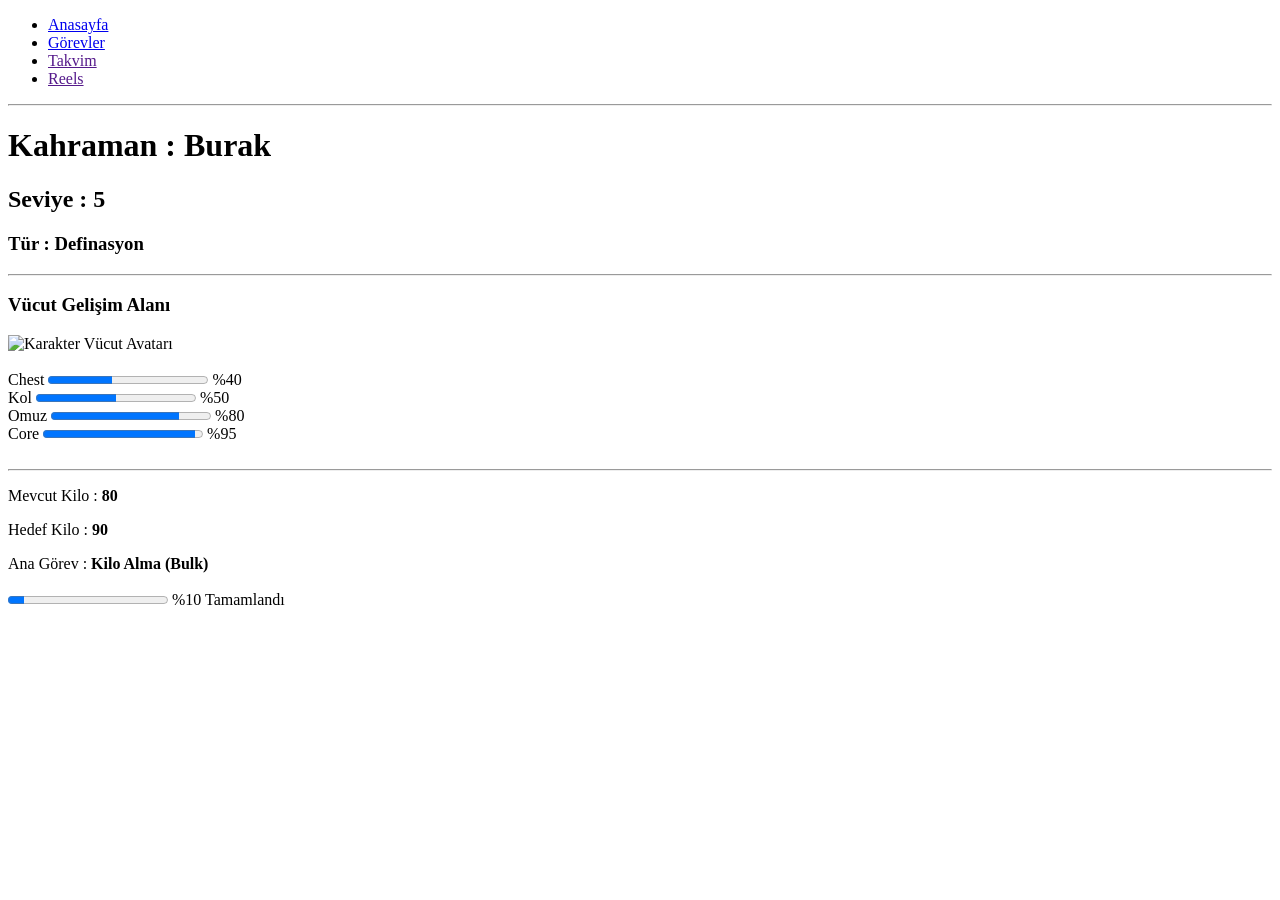
==== html/anasayfa.html @ 25a47329 "02-anasayfa oluşturuldu" ====
<!DOCTYPE html>

<html>
    <head lang="tr">
        <meta charset="utf-8">
    </head>
    
    <body>
        <nav id="anamenu">
            <ul>
                <li><a href="anasayfa.html">Anasayfa</a></li>
                <li><a href="gunluk_gorevler.html">Görevler</a></li>
                <li><a href="">Takvim</a></li>
                <li><a href="">Reels</a></li>
            </ul>
        </nav>
        <hr>
        <div id="karakter_kimlik">
            <h1>Kahraman : Burak</h1>
            <h2>Seviye : 5</h2>
            <h3>Tür : Definasyon </h3>
        </div>
    
        <hr>

        <div id="avatar_alani">
            <h3>Vücut Gelişim Alanı</h3>

            <img src="../asset/anatomik_vucut_placholder." alt="Karakter Vücut Avatarı" width="300">
            <br><br>
            
            <label> Chest </label>
            <progress value="40" max="100" ></progress> <span>%40</span>
            <br>
            <label>Kol</label>
            <progress value="50" max="100"></progress> <span>%50</span>
            <br>
            <label>Omuz</label>
            <progress value="80" max="100"></progress> <span>%80</span>
            <br>
            <label>Core</label>
            <progress value="95" max="100"></progress> <span>%95</span>

        </div>
        
        <br> <hr>
        
        <div id="istatistik_alani">
            <p>Mevcut Kilo : <strong>80</strong></p>
            
            <p>Hedef Kilo : <strong>90</strong></p>
            
            <label>Ana Görev : <strong>Kilo Alma (Bulk)</strong></label>
            
            <br><br>
            
            <progress value="10" max="100"></progress> <span>%10 Tamamlandı</span>

        </div>




    </body>
</html>
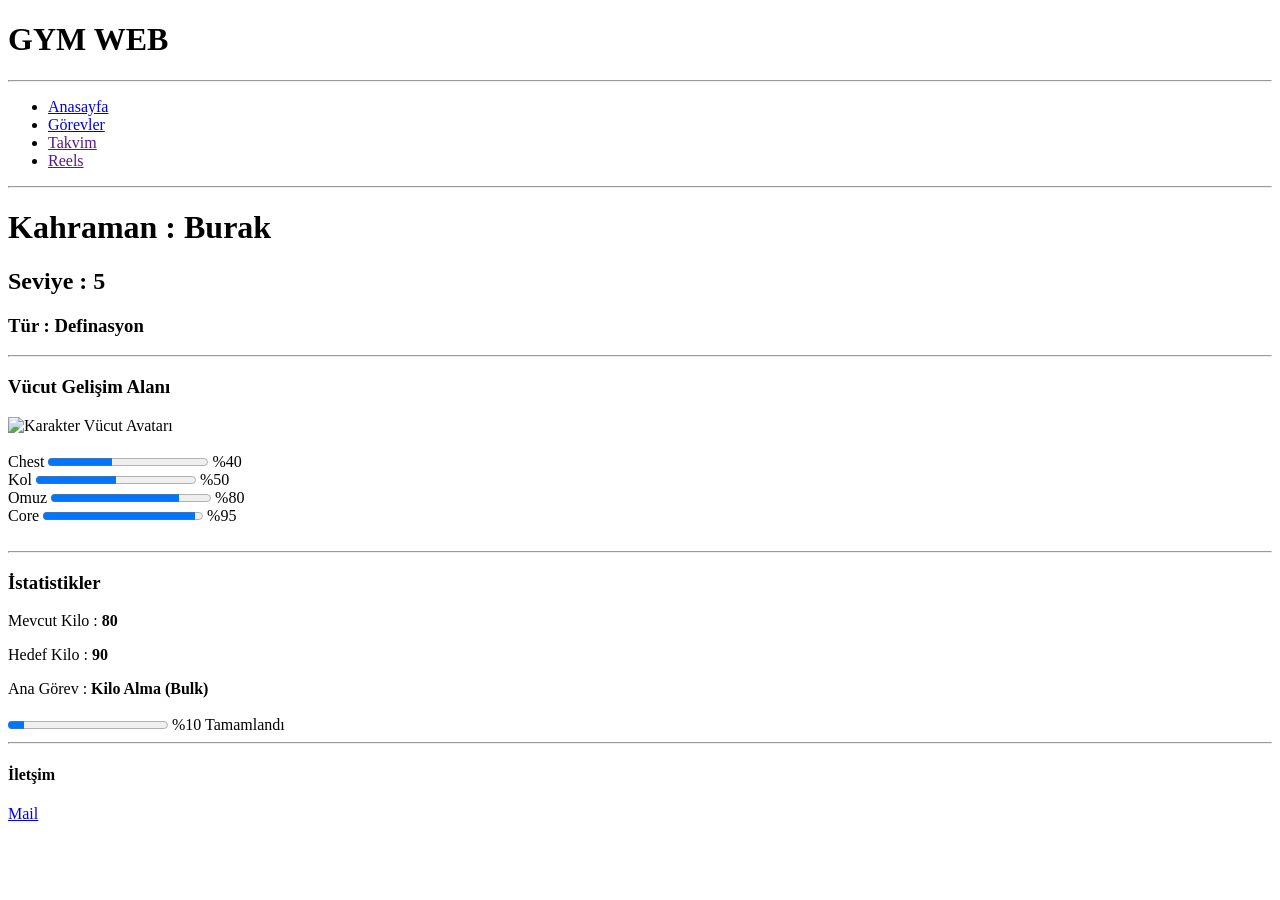
==== commit 24c2213e: "03-sayfaların iskeletleri tamamlandı içleri düzeltilecek" ====
--- a/html/anasayfa.html
+++ b/html/anasayfa.html
@@ -6,7 +6,14 @@
     </head>
     
     <body>
-        <nav id="anamenu">
+        
+        <header class="baslik">
+            <H1>GYM WEB</H1>
+        </header>
+
+        <hr>
+
+        <nav id="navbar">
             <ul>
                 <li><a href="anasayfa.html">Anasayfa</a></li>
                 <li><a href="gunluk_gorevler.html">Görevler</a></li>
@@ -14,7 +21,9 @@
                 <li><a href="">Reels</a></li>
             </ul>
         </nav>
+
         <hr>
+
         <div id="karakter_kimlik">
             <h1>Kahraman : Burak</h1>
             <h2>Seviye : 5</h2>
@@ -28,7 +37,7 @@
 
             <img src="../asset/anatomik_vucut_placholder." alt="Karakter Vücut Avatarı" width="300">
             <br><br>
-            
+        
             <label> Chest </label>
             <progress value="40" max="100" ></progress> <span>%40</span>
             <br>
@@ -46,6 +55,9 @@
         <br> <hr>
         
         <div id="istatistik_alani">
+
+            <h3>İstatistikler</h3>
+
             <p>Mevcut Kilo : <strong>80</strong></p>
             
             <p>Hedef Kilo : <strong>90</strong></p>
@@ -57,8 +69,14 @@
             <progress value="10" max="100"></progress> <span>%10 Tamamlandı</span>
 
         </div>
+        
+        <hr>
+        
+        <footer>
+            <h4>İletşim</h4>
+            <a href="mailto:burakaltundas52@gmail.com">Mail</a>
 
-
+        </footer>
 
 
     </body>
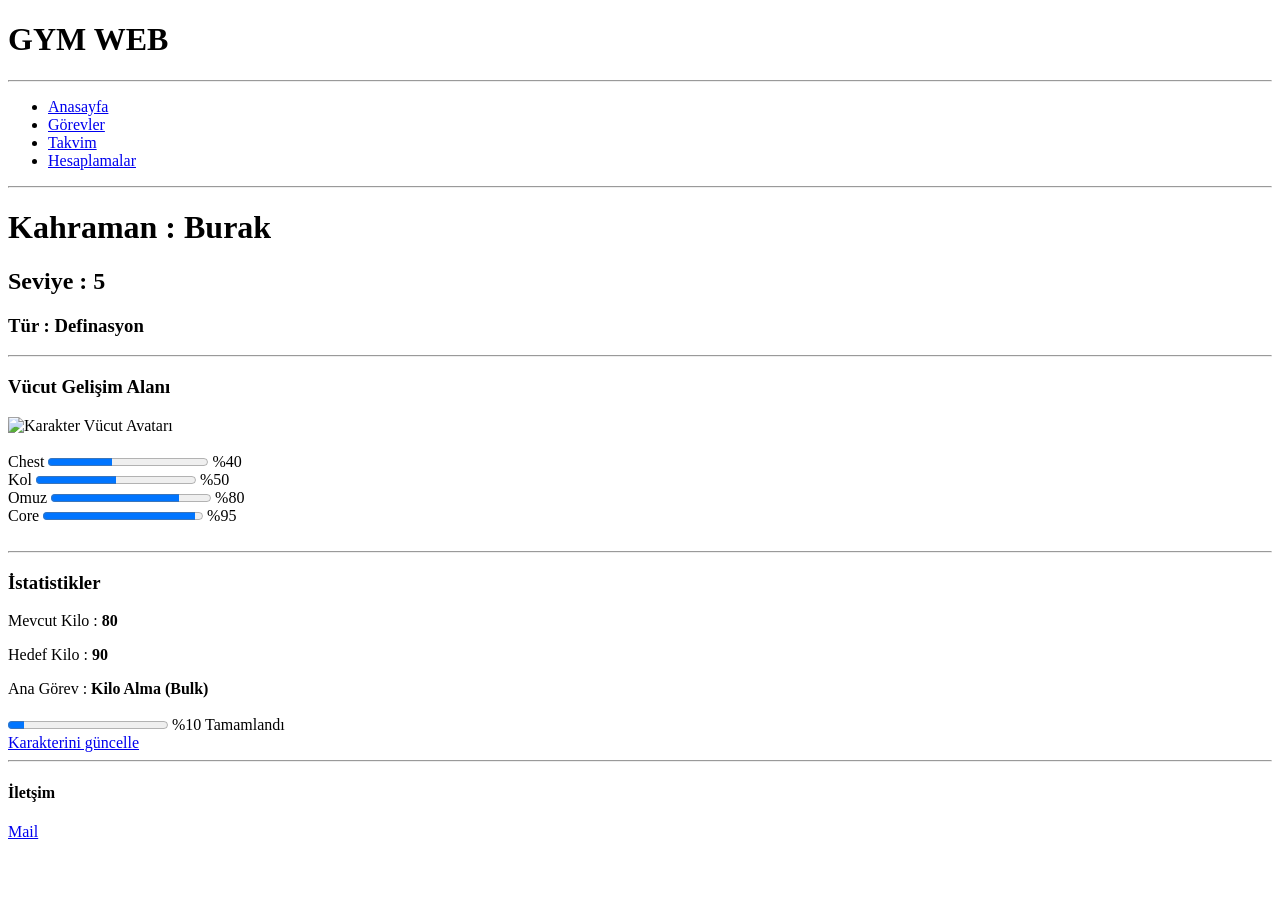
==== commit ba779ef2: "04-HTML iskeleti tamamlandı" ====
--- a/html/anasayfa.html
+++ b/html/anasayfa.html
@@ -17,8 +17,8 @@
             <ul>
                 <li><a href="anasayfa.html">Anasayfa</a></li>
                 <li><a href="gunluk_gorevler.html">Görevler</a></li>
-                <li><a href="">Takvim</a></li>
-                <li><a href="">Reels</a></li>
+                <li><a href="takvim.html">Takvim</a></li>
+                <li><a href="calc.html">Hesaplamalar</a></li>
             </ul>
         </nav>
 
@@ -34,7 +34,7 @@
 
         <div id="avatar_alani">
             <h3>Vücut Gelişim Alanı</h3>
-
+            
             <img src="../asset/anatomik_vucut_placholder." alt="Karakter Vücut Avatarı" width="300">
             <br><br>
         
@@ -67,7 +67,8 @@
             <br><br>
             
             <progress value="10" max="100"></progress> <span>%10 Tamamlandı</span>
-
+            <br>
+            <a href="karakter_kurulum.html">Karakterini güncelle</a>
         </div>
         
         <hr>
@@ -80,4 +81,57 @@
 
 
     </body>
-</html>+</html>
+
+<!--
+<section class="karakter-atlas-konteynir">
+  
+  <article class="vucut-on">
+    <h3>Ön Görünüm</h3>
+    <svg xmlns="http://www.w3.org/2000/svg" viewBox="0 0 400 550" class="vucut-svg">
+      <g class="vucut-grup">
+        <circle id="kafa_on" cx="200" cy="50" r="25" fill="#333" />
+        
+        <path id="gogus" class="kas-parcasi" d="M160,100 Q200,85 240,100 L245,160 Q200,170 155,160 Z" />
+        <path id="karin" class="kas-parcasi" d="M165,170 Q200,170 235,170 L230,260 Q200,275 170,260 Z" />
+        
+        <circle id="sol_omuz_on" class="kas-parcasi" cx="135" cy="115" r="22" />
+        <path id="sol_pazu_on" class="kas-parcasi" d="M115,135 L100,210 L130,210 L145,145 Z" />
+        <path id="sol_on_kol_on" class="kas-parcasi" d="M100,215 L85,300 L115,300 L130,215 Z" />
+        
+        <circle id="sag_omuz_on" class="kas-parcasi" cx="265" cy="115" r="22" />
+        <path id="sag_pazu_on" class="kas-parcasi" d="M285,135 L300,210 L270,210 L255,145 Z" />
+        <path id="sag_on_kol_on" class="kas-parcasi" d="M300,215 L315,300 L285,300 L270,215 Z" />
+        
+        <path id="sol_ust_bacak_on" class="kas-parcasi" d="M170,270 L140,400 L180,400 L195,270 Z" />
+        <path id="sag_ust_bacak_on" class="kas-parcasi" d="M230,270 L260,400 L220,400 L205,270 Z" />
+      </g>
+    </svg>
+  </article>
+
+  <article class="vucut-arka">
+    <h3>Arka Görünüm</h3>
+    <svg xmlns="http://www.w3.org/2000/svg" viewBox="0 0 400 550" class="vucut-svg">
+      <g class="vucut-grup">
+        <circle id="kafa_arka" cx="200" cy="50" r="25" fill="#333" />
+        
+        <path id="trapez" class="kas-parcasi" d="M180,75 L200,60 L220,75 L225,120 L175,120 Z" />
+        <path id="sirt_kanat" class="kas-parcasi" d="M160,120 Q200,100 240,120 L245,210 Q200,220 155,210 Z" />
+        <path id="bel_arka" class="kas-parcasi" d="M170,215 Q200,215 230,215 L225,260 Q200,270 175,260 Z" />
+
+        <circle id="sol_omuz_arka" class="kas-parcasi" cx="135" cy="115" r="20" />
+        <path id="sol_triceps" class="kas-parcasi" d="M120,135 L105,210 L135,210 L150,145 Z" />
+        
+        <circle id="sag_omuz_arka" class="kas-parcasi" cx="265" cy="115" r="20" />
+        <path id="sag_triceps" class="kas-parcasi" d="M280,135 L295,210 L265,210 L250,145 Z" />
+
+        <path id="kalca" class="kas-parcasi" d="M165,260 Q200,250 235,260 L230,320 Q200,330 170,320 Z" />
+        <path id="sol_arka_bacak" class="kas-parcasi" d="M170,325 L140,450 L180,450 L195,325 Z" />
+        <path id="sag_arka_bacak" class="kas-parcasi" d="M230,325 L260,450 L220,450 L205,325 Z" />
+      </g>
+    </svg>
+  </article>
+
+</section>
+
+-->
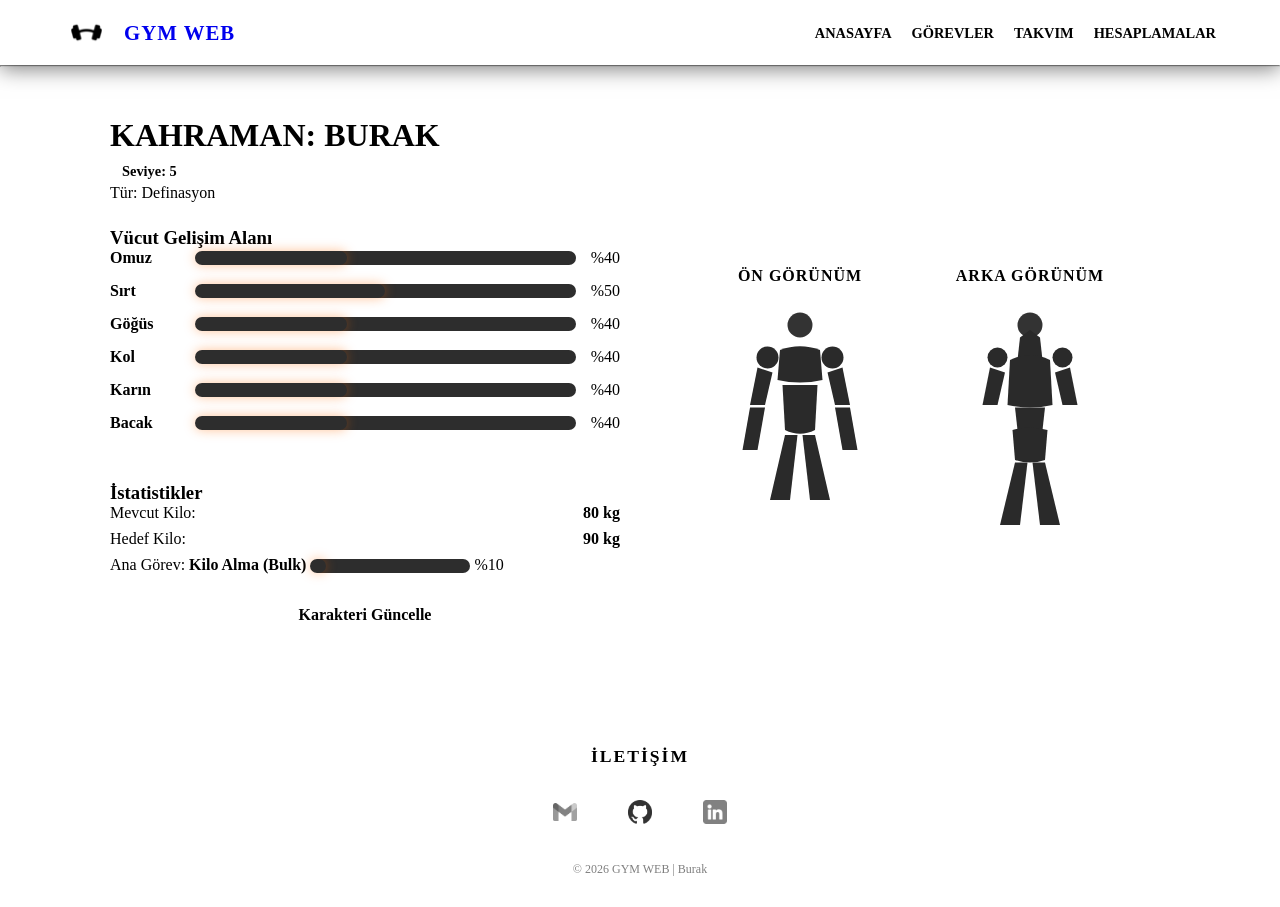
==== commit 5a48429f: "05-PHP'ye başlandı" ====
--- a/html/anasayfa.html
+++ b/html/anasayfa.html
@@ -1,20 +1,25 @@
 <!DOCTYPE html>
 
 <html>
-    <head lang="tr">
+    
+<head lang="tr">
         <meta charset="utf-8">
+        <link rel="stylesheet" href="../css/footer.css">
+        <link rel="stylesheet" href="../css/navbar.css">
+        <link rel="stylesheet" href="../css/main.css">
+        <link rel="stylesheet" href="../css/veriables.css">
+        <link rel="stylesheet" href="../css/karakter-atlas.css">
+        
     </head>
     
     <body>
-        
-        <header class="baslik">
-            <H1>GYM WEB</H1>
-        </header>
-
-        <hr>
-
-        <nav id="navbar">
-            <ul>
+        <nav id="navbar" class="navbar-ana">
+            <a href="../index.html" class="baslik">
+              <img src="../asset/dumbbell.png" alt="Logo" class="navbar-logo">
+              <h1>GYM WEB</h1>
+            </a>
+            
+            <ul class="nav-linkler">
                 <li><a href="anasayfa.html">Anasayfa</a></li>
                 <li><a href="gunluk_gorevler.html">Görevler</a></li>
                 <li><a href="takvim.html">Takvim</a></li>
@@ -24,114 +29,141 @@
 
         <hr>
 
-        <div id="karakter_kimlik">
-            <h1>Kahraman : Burak</h1>
-            <h2>Seviye : 5</h2>
-            <h3>Tür : Definasyon </h3>
+        <div class="main-icerik">
+          <header class="kahraman-header">
+            <h1>Kahraman: Burak</h1>
+            <div class="seviye-badge">Seviye: 5</div>
+            <p class="tur-bilgisi">Tür: <span>Definasyon</span></p>
+          </header>
+
+          <div class="panel-grid">
+            
+            <div class="sol-panel">
+              
+              <section class="gelisim-alani">
+                <h3>Vücut Gelişim Alanı</h3>
+                  <div class="stat-item">
+                    <label>Omuz</label>
+                    <progress value="40" max="100"></progress> <span>%40</span>
+                  </div>
+                  <div class="stat-item">
+                    <label>Sırt</label>
+                    <progress value="50" max="100"></progress> <span>%50</span>                    
+                  </div>
+                  <div class="stat-item">
+                    <label>Göğüs</label>
+                    <progress value="40" max="100"></progress> <span>%40</span>
+                  </div>
+                  <div class="stat-item">
+                    <label>Kol</label>
+                    <progress value="40" max="100"></progress> <span>%40</span>
+                  </div>
+                  <div class="stat-item">
+                    <label>Karın </label>
+                    <progress value="40" max="100"></progress> <span>%40</span>
+                  </div>
+                  <div class="stat-item">
+                    <label>Bacak</label>
+                    <progress value="40" max="100"></progress> <span>%40</span>
+                  </div>
+                </section>
+
+              <section class="istatistik-paneli">
+                
+                <h3>İstatistikler</h3>
+                
+                <div class="bilgi-satiri">
+                  <p>Mevcut Kilo: <strong>80 kg</strong></p>
+                  <p>Hedef Kilo: <strong>90 kg</strong></p>
+                </div>
+                
+                <div class="ana-gorev">
+                  <label>Ana Görev: <strong>Kilo Alma (Bulk)</strong></label>
+                  <progress value="10" max="100"></progress> <span>%10</span>
+                </div>
+                
+                <a href="karakter_kurulum.html" class="guncelle-link">Karakteri Güncelle</a>
+            
+              </section>
+        
+            </div>
+
+            <div class="sag-panel">
+              
+              <section class="karakter-atlas-konteynir">
+              
+
+                <section class="karakter-atlas-konteynir">
+  
+ 
+                  <article class="vucut-on">
+ 
+                    <h3>Ön Görünüm</h3>
+ 
+                    <svg xmlns="http://www.w3.org/2000/svg" viewBox="0 0 400 550" class="vucut-svg"> 
+                      <g class="vucut-grup"> 
+                        <circle id="kafa_on" cx="200" cy="50" r="25" fill="#333" />         
+                        <path id="gogus" class="kas-parcasi" data-name="Göğüs" data-level=74 d="M160,100 Q200,85 240,100 L245,160 Q200,170 155,160 Z" /> 
+                        <path id="karin" class="kas-parcasi" d="M165,170 Q200,170 235,170 L230,260 Q200,275 170,260 Z" />         
+                        <circle id="sol_omuz_on" class="kas-parcasi" cx="135" cy="115" r="22" /> 
+                        <path id="sol_pazu_on" class="kas-parcasi" d="M115,135 L100,210 L130,210 L145,145 Z" /> 
+                        <path id="sol_on_kol_on" class="kas-parcasi" d="M100,215 L85,300 L115,300 L130,215 Z" />
+         
+                        <circle id="sag_omuz_on" class="kas-parcasi" cx="265" cy="115" r="22" />
+ 
+                        <path id="sag_pazu_on" class="kas-parcasi" d="M285,135 L300,210 L270,210 L255,145 Z" /> 
+                        <path id="sag_on_kol_on" class="kas-parcasi" d="M300,215 L315,300 L285,300 L270,215 Z" />         
+                        <path id="sol_ust_bacak_on" class="kas-parcasi" d="M170,270 L140,400 L180,400 L195,270 Z" />
+                        <path id="sag_ust_bacak_on" class="kas-parcasi" d="M230,270 L260,400 L220,400 L205,270 Z" />
+ 
+                      </g>
+                    </svg>
+
+                  </article>
+
+                  <article class="vucut-arka">  
+                    <h3>Arka Görünüm</h3>  
+                    <svg xmlns="http://www.w3.org/2000/svg" viewBox="0 0 400 550" class="vucut-svg">  
+                      <g class="vucut-grup">  
+                        <circle id="kafa_arka" cx="200" cy="50" r="25" fill="#333" />          
+                        <path id="trapez" class="kas-parcasi" d="M180,75 L200,60 L220,75 L225,120 L175,120 Z" />  
+                        <path id="sirt_kanat" class="kas-parcasi" d="M160,120 Q200,100 240,120 L245,210 Q200,220 155,210 Z" />  
+                        <path id="bel_arka" class="kas-parcasi" d="M170,215 Q200,215 230,215 L225,260 Q200,270 175,260 Z" />  
+                        <circle id="sol_omuz_arka" class="kas-parcasi" cx="135" cy="115" r="20" />  
+                        <path id="sol_triceps" class="kas-parcasi" d="M120,135 L105,210 L135,210 L150,145 Z" />        
+                        <circle id="sag_omuz_arka" class="kas-parcasi" cx="265" cy="115" r="20" />  
+                        <path id="sag_triceps" class="kas-parcasi" d="M280,135 L295,210 L265,210 L250,145 Z" />  
+                        <path id="kalca" class="kas-parcasi" d="M165,260 Q200,250 235,260 L230,320 Q200,330 170,320 Z" />  
+                        <path id="sol_arka_bacak" class="kas-parcasi" d="M170,325 L140,450 L180,450 L195,325 Z" />  
+                        <path id="sag_arka_bacak" class="kas-parcasi" d="M230,325 L260,450 L220,450 L205,325 Z" />  
+                      </g>  
+                    </svg>  
+                  </article>
+                </section> 
+              </section> 
+            </div> 
+          </div>
         </div>
     
-        <hr>
-
-        <div id="avatar_alani">
-            <h3>Vücut Gelişim Alanı</h3>
-            
-            <img src="../asset/anatomik_vucut_placholder." alt="Karakter Vücut Avatarı" width="300">
-            <br><br>
-        
-            <label> Chest </label>
-            <progress value="40" max="100" ></progress> <span>%40</span>
-            <br>
-            <label>Kol</label>
-            <progress value="50" max="100"></progress> <span>%50</span>
-            <br>
-            <label>Omuz</label>
-            <progress value="80" max="100"></progress> <span>%80</span>
-            <br>
-            <label>Core</label>
-            <progress value="95" max="100"></progress> <span>%95</span>
-
-        </div>
-        
-        <br> <hr>
-        
-        <div id="istatistik_alani">
-
-            <h3>İstatistikler</h3>
-
-            <p>Mevcut Kilo : <strong>80</strong></p>
-            
-            <p>Hedef Kilo : <strong>90</strong></p>
-            
-            <label>Ana Görev : <strong>Kilo Alma (Bulk)</strong></label>
-            
-            <br><br>
-            
-            <progress value="10" max="100"></progress> <span>%10 Tamamlandı</span>
-            <br>
-            <a href="karakter_kurulum.html">Karakterini güncelle</a>
-        </div>
-        
-        <hr>
-        
-        <footer>
-            <h4>İletşim</h4>
-            <a href="mailto:burakaltundas52@gmail.com">Mail</a>
+        <footer class="ana-footer">   
+          <h2>İLETİŞİM</h2>  
+          <div class="footer-ikon-grubu">
+            <a href="mailto:burakaltundas52@gmail.com" class="footer-link">   
+              <img src="../asset/gmail.png" alt="Gmail">  
+            </a>   
+            <a href="https://github.com/burakltnds" target="_blank" class="footer-link">
+              <img src="../asset/Github.png" alt="Github">
+            </a>
+            <a href="https://linkedin.com/burakltnds" target="_blank" class="footer-link">
+              <img src="../asset/linkedin.png" alt="Linkedin">
+            </a>
+          </div>    
+          <p class="telif-yazisi">&copy; 2026 GYM WEB | Burak</p>
 
         </footer>
 
+        <script src="../js/main.js"></script>
+        <script src="../js/karakter-atlas.js"></script>
+    </body>
 
-    </body>
-</html>
-
-<!--
-<section class="karakter-atlas-konteynir">
-  
-  <article class="vucut-on">
-    <h3>Ön Görünüm</h3>
-    <svg xmlns="http://www.w3.org/2000/svg" viewBox="0 0 400 550" class="vucut-svg">
-      <g class="vucut-grup">
-        <circle id="kafa_on" cx="200" cy="50" r="25" fill="#333" />
-        
-        <path id="gogus" class="kas-parcasi" d="M160,100 Q200,85 240,100 L245,160 Q200,170 155,160 Z" />
-        <path id="karin" class="kas-parcasi" d="M165,170 Q200,170 235,170 L230,260 Q200,275 170,260 Z" />
-        
-        <circle id="sol_omuz_on" class="kas-parcasi" cx="135" cy="115" r="22" />
-        <path id="sol_pazu_on" class="kas-parcasi" d="M115,135 L100,210 L130,210 L145,145 Z" />
-        <path id="sol_on_kol_on" class="kas-parcasi" d="M100,215 L85,300 L115,300 L130,215 Z" />
-        
-        <circle id="sag_omuz_on" class="kas-parcasi" cx="265" cy="115" r="22" />
-        <path id="sag_pazu_on" class="kas-parcasi" d="M285,135 L300,210 L270,210 L255,145 Z" />
-        <path id="sag_on_kol_on" class="kas-parcasi" d="M300,215 L315,300 L285,300 L270,215 Z" />
-        
-        <path id="sol_ust_bacak_on" class="kas-parcasi" d="M170,270 L140,400 L180,400 L195,270 Z" />
-        <path id="sag_ust_bacak_on" class="kas-parcasi" d="M230,270 L260,400 L220,400 L205,270 Z" />
-      </g>
-    </svg>
-  </article>
-
-  <article class="vucut-arka">
-    <h3>Arka Görünüm</h3>
-    <svg xmlns="http://www.w3.org/2000/svg" viewBox="0 0 400 550" class="vucut-svg">
-      <g class="vucut-grup">
-        <circle id="kafa_arka" cx="200" cy="50" r="25" fill="#333" />
-        
-        <path id="trapez" class="kas-parcasi" d="M180,75 L200,60 L220,75 L225,120 L175,120 Z" />
-        <path id="sirt_kanat" class="kas-parcasi" d="M160,120 Q200,100 240,120 L245,210 Q200,220 155,210 Z" />
-        <path id="bel_arka" class="kas-parcasi" d="M170,215 Q200,215 230,215 L225,260 Q200,270 175,260 Z" />
-
-        <circle id="sol_omuz_arka" class="kas-parcasi" cx="135" cy="115" r="20" />
-        <path id="sol_triceps" class="kas-parcasi" d="M120,135 L105,210 L135,210 L150,145 Z" />
-        
-        <circle id="sag_omuz_arka" class="kas-parcasi" cx="265" cy="115" r="20" />
-        <path id="sag_triceps" class="kas-parcasi" d="M280,135 L295,210 L265,210 L250,145 Z" />
-
-        <path id="kalca" class="kas-parcasi" d="M165,260 Q200,250 235,260 L230,320 Q200,330 170,320 Z" />
-        <path id="sol_arka_bacak" class="kas-parcasi" d="M170,325 L140,450 L180,450 L195,325 Z" />
-        <path id="sag_arka_bacak" class="kas-parcasi" d="M230,325 L260,450 L220,450 L205,325 Z" />
-      </g>
-    </svg>
-  </article>
-
-</section>
-
--->+</html>
--- a/css/footer.css
+++ b/css/footer.css
@@ -0,0 +1,64 @@
+.ana-footer {
+    background-color: var(--bg-panel);
+    padding: 30px 0;
+    margin-top: 60px;
+    border-top: 2px solid var(--accent-warm);
+    text-align: center;
+}
+
+.ana-footer h2 {
+    color: var(--accent-warm);
+    font-size: 1.1rem;
+    letter-spacing: 2px;
+    margin-bottom: 20px;
+    border: none; /* Başlıktaki çizgiyi burada kapattık */
+    padding: 0;
+}
+
+/* İKONLARI YAN YANA DİZEN GRUP */
+.footer-ikon-grubu {
+    display: flex;
+    justify-content: center; /* Yan yana ortalar */
+    gap: 25px; /* İkonların arasındaki mesafe */
+    align-items: center;
+}
+
+/* TEKİL İKON LİNKLERİ */
+.footer-link {
+    display: flex;
+    justify-content: center;
+    align-items: center;
+    width: 50px;
+    height: 50px;
+    background-color: var(--bg-main);
+    border: 1px solid var(--border-notr);
+    border-radius: 50%;
+    transition: all 0.3s cubic-bezier(0.4, 0, 0.2, 1);
+}
+
+.footer-link img {
+    width: 24px; /* İkonların boyutu (Standartlaştırdık) */
+    height: auto;
+    opacity: 0.8;
+    filter: grayscale(1); /* Başlangıçta hepsi gri olsun, hoverda parlasın */
+    transition: 0.3s;
+}
+
+/* HOVER: KOR GİBİ PARLAMA */
+.footer-link:hover {
+    border-color: var(--accent-gold);
+    transform: translateY(-5px); /* Hafif yukarı zıplama */
+    box-shadow: 0 0 15px var(--accent-gold);
+}
+
+.footer-link:hover img {
+    opacity: 1;
+    filter: grayscale(0) drop-shadow(0 0 5px var(--accent-gold));
+}
+
+.telif-yazisi {
+    margin-top: 25px;
+    font-size: 0.75rem;
+    color: var(--text-dim);
+    opacity: 0.5;
+}
--- a/css/navbar.css
+++ b/css/navbar.css
@@ -0,0 +1,105 @@
+/*---------- NAVBAR DESKTOP ----------*/
+
+* {
+    margin: 0;
+    padding: 0;
+    box-sizing: border-box;
+}
+
+
+
+.navbar-ana {
+    width: 100%; /* Sayfayı tam kaplasın */
+    position: fixed; /* Ya da sticky kullanıyorsan kalsın ama fixed daha garantidir */
+    top: 0;
+    left: 0;
+    background-color: var(--bg-panel);
+    display: flex;
+    justify-content: space-between; 
+    align-items: center;
+    padding: 10px 5%; 
+    border-bottom: 3px solid var(--accent-warm);
+    position: static;
+    top: 0;
+    z-index: 1000;
+    box-shadow: 0 4px 20px rgba(0,0,0,0.5);
+}
+
+/* Başlık ve Logo Grubu */
+.baslik {
+    display: flex;
+    align-items: center; /* DOĞRUSU BU: Dikeyde tam ortalar */
+    gap: 15px;
+    text-decoration: none;
+}
+
+.navbar-logo {
+    width: 45px;
+    height: 45px;
+    background-color: var(--bg-main);
+    border: 2px solid var(--accent-warm);
+    border-radius: 80%;
+    padding: 7px;
+    transition: 0.3s;
+    display: flex;
+    justify-content: center;
+    align-items: center;
+}
+
+/* Çerçevenin içindeki resim ayarı */
+.navbar-logo img {
+    max-width: 100%; /* Çerçevenin dışına taşmaz */
+    height: auto;
+    filter: drop-shadow(0 0 5px var(--accent-warm));
+}
+
+.baslik h1 {
+    color: var(--text-primary);
+    font-size: 1.3rem;
+    margin: 0;
+    letter-spacing: 1px;
+}
+
+/* Linkler Grubu */
+.nav-linkler {
+    display: flex;
+    list-style: none; 
+    margin: 0;
+    padding: 0;
+    gap: 20px; /* Boşluğu sadece buradan yönetelim */
+}
+
+.nav-linkler a {
+    color: var(--text-dim); 
+    text-decoration: none;
+    /* margin-left: 30px;  <-- BUNU SİLDİK, gap yetiyor */
+    font-size: 0.9rem;
+    font-weight: 600;
+    text-transform: uppercase;
+    transition: all 0.3s ease;
+    position: relative;
+}
+
+/* Hover ve After efektlerin harika, onlara dokunmuyorum */
+
+/*---------- MOBIL ----------*/
+
+@media (max-width: 768px) {
+    .navbar-ana {
+        flex-direction: row; /* Mobilde de yan yana kalsın dersen 'row' yap */
+        justify-content: space-between;
+        padding: 10px 5%;
+    }
+
+    .nav-linkler {
+        gap: 10px; /* Mobilde linkleri sıkıştır */
+    }
+
+    .nav-linkler a {
+        font-size: 0.7rem; /* Yazıyı küçült ki sığsın */
+    }
+
+    .baslik h1 {
+        display: none; /* Mobilde sadece logo kalsın dersen çok şık durur */
+    }
+}
--- a/css/main.css
+++ b/css/main.css
@@ -0,0 +1,176 @@
+/* 1. ANA KONTEYNER DÜZENİ */
+.main-icerik {
+    width: 90%;
+    max-width: 1100px;
+    margin: 30px auto;
+    padding: 20px;
+    background-color: var(--bg-panel); /* İçerik hafif gri bir panelde dursun */
+    border-radius: 15px;
+    border: 1px solid var(--border-notr);
+}
+
+/* 2. PANEL YAPISI (SOL VE SAĞI YAN YANA GETİRİR) */
+.panel-grid {
+    display: flex;
+    flex-wrap: wrap; /* Mobilde alt alta düşer */
+    gap: 40px;
+    margin-top: 25px;
+}
+
+.sol-panel, .sag-panel {
+    flex: 1;
+    min-width: 320px;
+}
+
+/* 3. BAŞLIKLAR (ARTIK SÖNÜK DEĞİL, KOR GİBİ TURUNCU) */
+.kahraman-header h1 {
+    color: var(--accent-warm);
+    font-size: 2rem;
+    text-transform: uppercase;
+    margin-bottom: 5px;
+}
+
+.seviye-badge {
+    display: inline-block;
+    background-color: var(--accent-warm);
+    color: #000;
+    padding: 4px 12px;
+    border-radius: 5px;
+    font-weight: 800;
+    font-size: 0.9rem;
+}
+
+/* 4. PROGRESS BARLAR (MAVİYİ ÖLDÜRDÜK) */
+.stat-item {
+    display: flex;
+    align-items: center;
+    gap: 15px;
+    margin-bottom: 15px;
+}
+
+.stat-item label {
+    width: 70px;
+    color: var(--text-dim);
+    font-weight: 600;
+}
+
+progress {
+    flex-grow: 1;
+    height: 14px;
+    appearance: none;
+    -webkit-appearance: none;
+}
+
+/* Chrome/Safari Bar Ayarı */
+progress::-webkit-progress-bar {
+    background-color: #2d2d2d;
+    border-radius: 10px;
+}
+
+progress::-webkit-progress-value {
+    background: linear-gradient(90deg, var(--accent-warm), var(--accent-gold));
+    border-radius: 10px;
+    box-shadow: 0 0 12px rgba(255, 107, 0, 0.4);
+}
+
+/* 5. İSTATİSTİK LİSTESİ */
+.istatistik-paneli {
+    margin-top: 30px;
+    padding-top: 20px;
+    border-top: 1px solid var(--border-notr);
+}
+
+.bilgi-satiri p {
+    color: var(--text-primary);
+    margin-bottom: 8px;
+    display: flex;
+    justify-content: space-between;
+}
+
+.bilgi-satiri strong {
+    color: var(--accent-gold);
+}
+
+/* 6. BUTON (KARAKTER GÜNCELLE) */
+.guncelle-link {
+    display: block;
+    text-align: center;
+    margin-top: 20px;
+    padding: 12px;
+    background-color: transparent;
+    color: var(--accent-gold);
+    border: 1px solid var(--accent-gold);
+    text-decoration: none;
+    font-weight: bold;
+    transition: 0.3s;
+    border-radius: 5px;
+}
+
+.guncelle-link:hover {
+    background-color: var(--accent-gold);
+    color: #000;
+    box-shadow: 0 0 15px var(--accent-gold);
+}
+
+progress::-webkit-progress-value {
+    transition: width 1.5s ease-in-out; /* 1.5 saniyede dolsun */
+}
+
+/* Eğer kendi div yapını kullanıyorsan: */
+.bar-doluluk {
+    width: 0; /* Başlangıçta sıfır */
+    transition: width 1.5s ease-in-out;
+}
+
+
+#toast-container {
+    position: fixed;
+    top: 20px;
+    right: 20px;
+    z-index: 10000;
+    display: flex;
+    flex-direction: column;
+    gap: 10px;
+}
+
+/* Tekil bildirim kutusu */
+.toast {
+    background: var(--bg-panel);
+    color: var(--text-primary);
+    border-left: 5px solid var(--accent-warm);
+    padding: 15px 25px;
+    border-radius: 8px;
+    box-shadow: 0 5px 15px rgba(0,0,0,0.4);
+    display: flex;
+    align-items: center;
+    gap: 15px;
+    min-width: 250px;
+    
+    /* Giriş animasyonu */
+    animation: slideIn 0.5s cubic-bezier(0.175, 0.885, 0.32, 1.275) forwards;
+}
+
+.toast.removing {
+    animation: slideOut 0.5s ease forwards;
+}
+
+.toast-icon {
+    font-size: 1.5rem;
+    color: var(--accent-gold);
+}
+
+.toast-content strong {
+    color: var(--accent-warm);
+    display: block;
+}
+
+/* Animasyonlar */
+@keyframes slideIn {
+    from { transform: translateX(120%); opacity: 0; }
+    to { transform: translateX(0); opacity: 1; }
+}
+
+@keyframes slideOut {
+    from { transform: translateX(0); opacity: 1; }
+    to { transform: translateX(120%); opacity: 0; }
+}
--- a/css/karakter-atlas.css
+++ b/css/karakter-atlas.css
@@ -0,0 +1,77 @@
+/* 1. ATLAS KONTEYNERİNİ SINIRLA (DEVASA DURMASIN) */
+.karakter-atlas-konteynir {
+    display: flex;
+    justify-content: space-around; /* Ön ve Arka yan yana dursun */
+    gap: 30px; /* Aralarında makul bir mesafe */
+    max-width: 600px; /* Tüm konteynerin genişliğini sınırla (ÖNEMLİ!) */
+    margin: 0 auto; /* Eğer konteyner sol panelden daha darsa ortalasın */
+    padding: 20px;
+    background-color: var(--bg-panel); /* Nötr koyu panel */
+    border-radius: 15px;
+    border: 1px solid var(--border-notr);
+}
+
+/* 2. TEKİL GÖRÜNÜMLER (ÖN/ARKA) */
+.vucut-on, .vucut-arka {
+    flex: 1; /* Eşit alan kaplasınlar */
+    display: flex;
+    flex-direction: column;
+    align-items: center; /* Başlık ve SVG'yi ortala */
+    max-width: 250px; /* Her bir vücudun maksimum genişliği */
+}
+
+/* 3. BAŞLIKLAR (ÖN/ARKA GÖRÜNÜM YAZISI) */
+.vucut-on h3, .vucut-arka h3 {
+    font-size: 1rem; /* Başlığı küçültelim, barlarla aynı hizada olsun */
+    color: var(--accent-warm); /* Sıcak turuncu */
+    text-transform: uppercase;
+    letter-spacing: 1px;
+    margin-bottom: 15px;
+    border-left: none; /* Genel h1/h2 çizgilerini burada kaldıralım */
+    padding-left: 0;
+}
+
+/* 4. SVG'Yİ KONTROL ET (ASIL BÜYÜKLÜK BURADA) */
+.vucut-svg {
+    width: 100%; /* Konteynerinin (%250px) genişliğini doldurur */
+    height: auto; /* Oranı bozmaz */
+}
+
+/* 5. SVG KAS PARÇALARI (HOVER EFEKTİ SANA KALMIŞ, BURADA TERTEMİZ TUTALIM) */
+.kas-parcasi {
+    fill: #2a2a2a; /* Başlangıçta nötr koyu gri */
+    stroke: var(--accent-warm); /* Turuncu sınırlar */
+    stroke-width: 1;
+    transition: all 0.3s ease;
+}
+
+/* KAFALAR (ONLAR KAS DEĞİL, DEĞİŞMESİN) */
+#kafa_on, #kafa_arka {
+    fill: #333;
+}
+
+.kas-parcasi {
+    cursor: pointer;
+    transition: fill 0.3s ease, filter 0.3s ease;
+}
+
+.kas-parcasi:hover {
+    fill: var(--accent-gold) !important; /* Üzerine gelince altın sarısı parlasın */
+    filter: drop-shadow(0 0 8px var(--accent-gold));
+}
+
+/* Tooltip (Bilgi Kutucuğu) Stili */
+#vucut-tooltip {
+    position: absolute;
+    display: none; /* Başlangıçta gizli */
+    background: rgba(20, 20, 20, 0.95);
+    color: var(--accent-gold);
+    padding: 10px 15px;
+    border: 1px solid var(--accent-warm);
+    border-radius: 8px;
+    font-size: 0.85rem;
+    pointer-events: none; /* Kutucuk fareye engel olmasın */
+    z-index: 1000;
+    box-shadow: 0 5px 15px rgba(0,0,0,0.5);
+    white-space: nowrap;
+}
